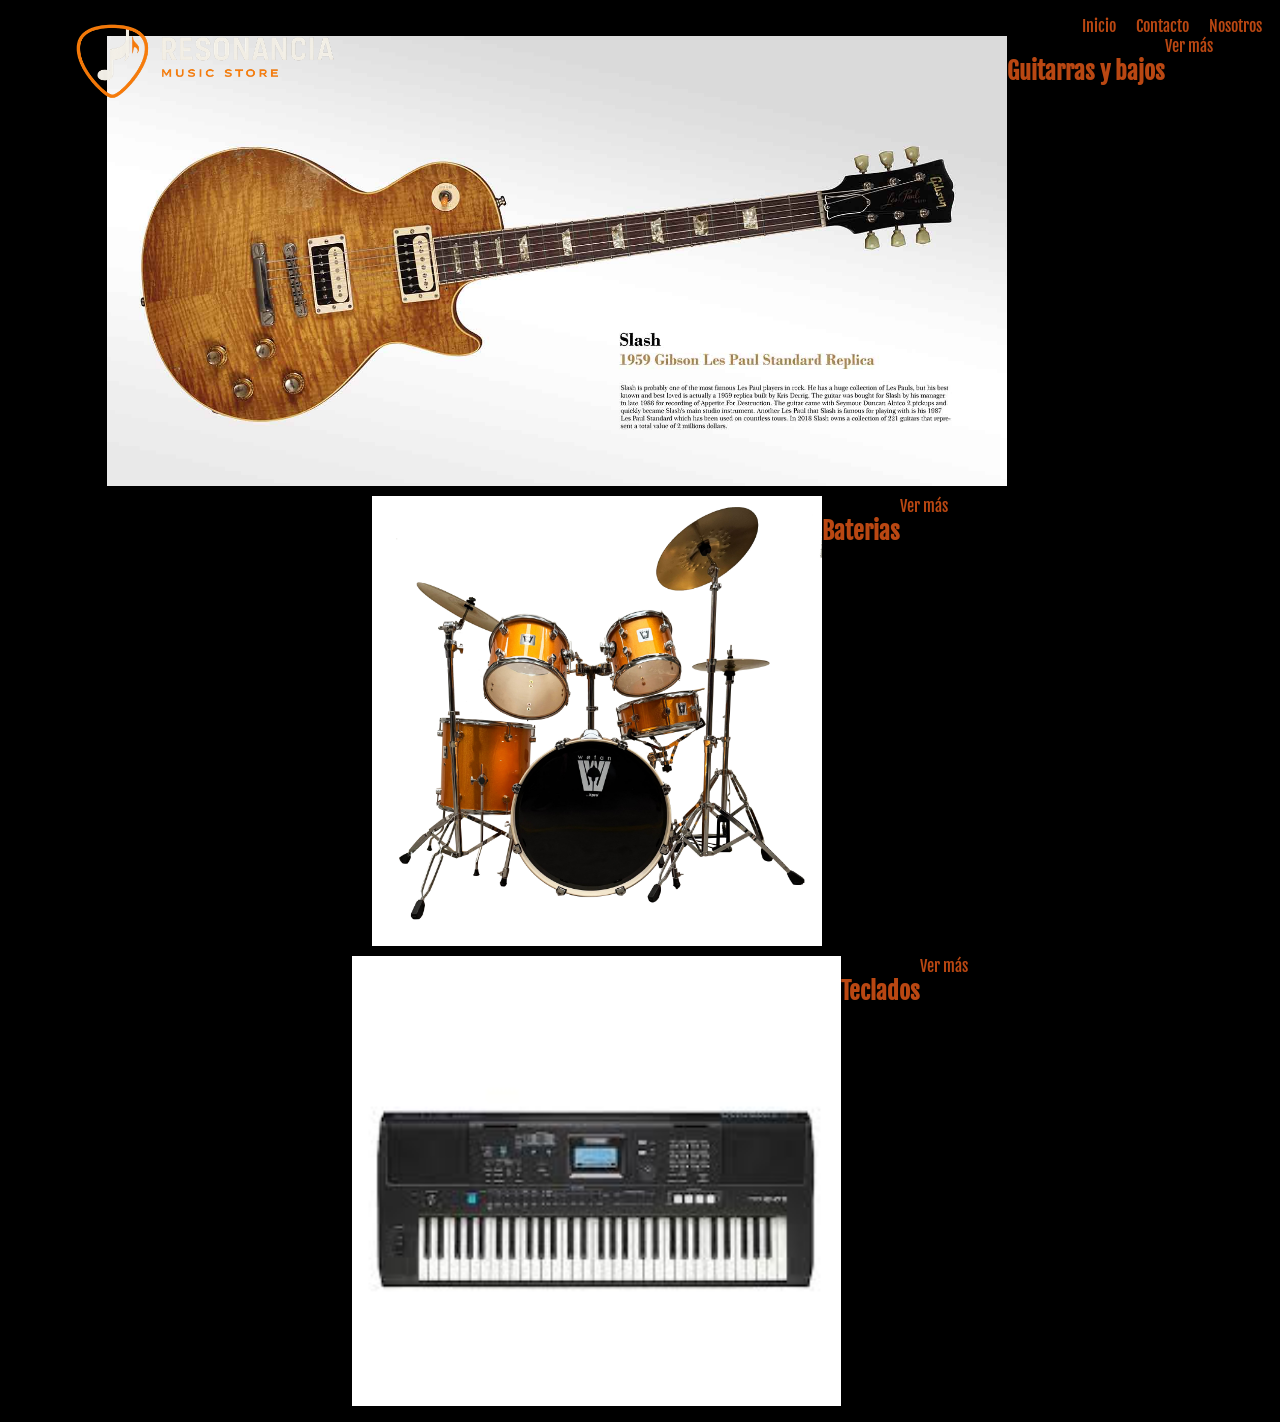
==== pages/productos.html @ 8bb7fff0 "1.0" ====
<!DOCTYPE html>
<html lang="es">
<head>
    <meta charset="UTF-8">
    <meta name="viewport" content="width=device-width, initial-scale=1.0">
    <title>Resonancia Music Store - Productos</title>
            <style>
 @import url('https://fonts.googleapis.com/css2?family=Fjalla+One&display=swap');
</style>
    <link rel="stylesheet" href="../styles/styles.css">

</head>
<body>
            <header>
        <h1 class="title"><img src="../assets/logo.png" alt="logo"></h1>
        <nav>
            <ul class="lista">
                <li><a href="../index.html">Inicio</a></li>
                <li><a href="../pages/contacto.html">Contacto</a></li>
                <li><a href="../pages/nosotros.html">Nosotros</a></li>
            </ul>
        </nav>
    </header>
    <ul class="productos">
        <li class="producto">
            <img src="../assets/lespaul.png" alt="lp" class="lp">
            <h2>Guitarras y bajos</h2>
<a href="./pages/guitarras.html">Ver más</a>
        </li>
        <li class="producto">
            <img src="../assets/bateria.jpg" alt="Batería Acústica" class="bateria">
            <h2>Baterias</h2>
            <a href="../pages/baterias.html">Ver más</a>
        </li>
        <li class="producto">
            <img src="../assets/teclado.jpg" alt="Teclado Digital" class="teclado">
            <h2>Teclados</h2>
            <a href="./pages/teclados.html">Ver más</a>
        </li>     
</body>
</html>
---- styles/styles.css ----
@font-face {
  font-family: "Fjalla One", sans-serif;
  src: url("https://fonts.googleapis.com/css2?family=Fjalla+One&display=swap");
}
body {
  background-color: black;
  font-family: "Fjalla One", sans-serif;
  color: rgb(185, 71, 18);
  text-decoration: none;
}

.title {
  height: 30vh;
  width: auto;
  display: flex;
  position: absolute;
  top: -10vh;
  left: 0;
}

nav {
  display: flex;
  justify-content: center;
  margin-top: 20px;
  text-decoration: none;
  color: rgb(185, 71, 18);
}

.data {
  position: absolute;
  top: 12vh;
}

.local {
  display: flex;
  justify-content: center;
  margin-top: 15vh;
  width: 100vw;
  height: 100vh;
}

.lista {
  display: flex;
  gap: 20px;
  list-style: none;
  height: 5vh;
  text-decoration: none;
  color: rgb(185, 71, 18);
  top: 0;
  right: 2vh;
  position: absolute;
}

a {
  text-decoration: none;
  color: rgb(185, 71, 18);
}

.q {
  display: flex;
  justify-content: center;
  align-content: center;
}

.data {
  display: flex;
  justify-content: center;
  height: 50vh;
  width: auto;
}

.ubicacion {
  display: flex;
  justify-content: right;
}

.nombre {
  position: absolute;
  top: 20vh;
  left: 80vh;
  height: 10vh;
  width: auto;
  font-family: "Fjalla One", sans-serif;
  font-size: small;
  background-color: black;
  color: rgb(185, 71, 18);
}

.mail {
  position: absolute;
  top: 20vh;
  left: 100vh;
  height: 10vh;
  width: auto;
  font-family: "Fjalla One", sans-serif;
  font-size: small;
  background-color: black;
  color: rgb(185, 71, 18);
}

.comentario {
  position: absolute;
  top: 35vh;
  left: 80vh;
  font-family: "Fjalla One", sans-serif;
  font-size: small;
  background-color: black;
  color: rgb(185, 71, 18);
}

.botond {
  position: absolute;
  top: 45vh;
  left: 80vh;
  font-family: "Fjalla One", sans-serif;
  font-size: small;
  background-color: black;
  color: rgb(185, 71, 18);
}

.producto {
  height: 50vh;
  width: auto;
  display: flex;
  flex-direction: row;
  justify-content: center;
  margin: 10px;
}

@media (max-width: 700px) {
  .mobile {
    display: flex;
  }
  .title {
    position: absolute;
    right: -20vh;
  }
  .lista {
    display: flex;
    flex-wrap: wrap;
    position: absolute;
    top: 18vh;
    font-size: 4vh;
  }
  .ubicacion {
    position: absolute;
    left: 110%;
    font-size: 3vh;
  }
  .local {
    justify-content: center;
    position: absolute;
    top: 20vh;
  }
  .data {
    position: absolute;
    top: 40vh;
  }
  .q {
    position: absolute;
    top: 35vh;
  }
  .nombre {
    position: absolute;
    top: 40vh;
    left: 10vh;
    height: 50vh;
    width: 30vh;
    font-size: xx-large;
  }
  .mail {
    position: absolute;
    top: 100vh;
    left: 10vh;
    height: 40vh;
    width: 30vh;
    font-size: xx-large;
  }
  .comentario {
    position: absolute;
    top: 150vh;
    left: 10vh;
    height: 70vh;
    width: 80vh;
    font-size: xx-large;
  }
  .botond {
    position: absolute;
    top: 240vh;
    left: 10vh;
    height: 50vh;
    width: 40vh;
    font-size: xx-large;
  }
  .producto {
    height: 30vh;
    width: auto;
    display: flex;
    flex-direction: column;
    margin: 55px;
    justify-content: flex-end;
  }
  .title {
    height: 30vh;
    width: auto;
    display: flex;
    position: relative;
    top: 0;
    left: 0;
  }
}

/*# sourceMappingURL=styles.css.map */
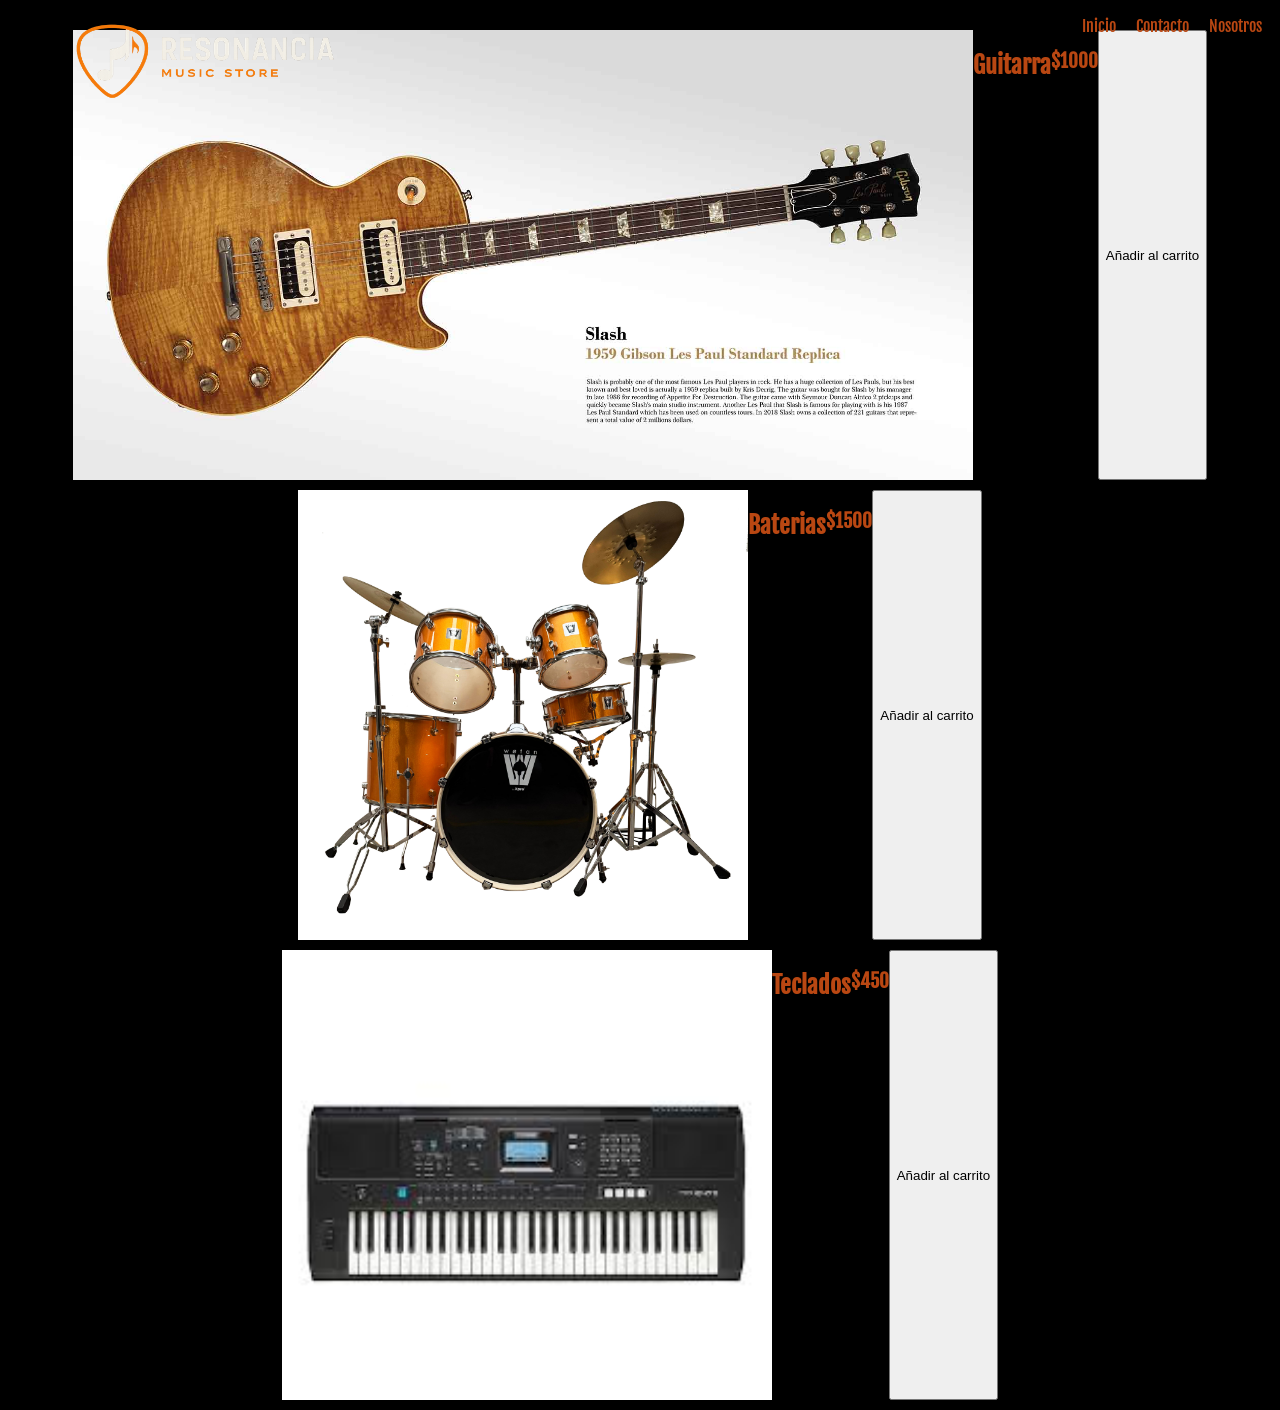
==== commit 345364da: "js" ====
--- a/pages/productos.html
+++ b/pages/productos.html
@@ -21,21 +21,26 @@
             </ul>
         </nav>
     </header>
-    <ul class="productos">
-        <li class="producto">
+    <div class="productos" id="productos">
+        <div class="producto1">
             <img src="../assets/lespaul.png" alt="lp" class="lp">
-            <h2>Guitarras y bajos</h2>
-<a href="./pages/guitarras.html">Ver más</a>
-        </li>
-        <li class="producto">
+            <h2>Guitarra</h2>
+            <h3>$1000</h3>
+            <button class="botoncarrito">Añadir al carrito</button>
+        </div>
+        <div class="producto2">
             <img src="../assets/bateria.jpg" alt="Batería Acústica" class="bateria">
             <h2>Baterias</h2>
-            <a href="../pages/baterias.html">Ver más</a>
-        </li>
-        <li class="producto">
+            <h3>$1500</h3>
+            <button class="botoncarrito">Añadir al carrito</button>
+        </div>
+        <div class="producto3">
             <img src="../assets/teclado.jpg" alt="Teclado Digital" class="teclado">
             <h2>Teclados</h2>
-            <a href="./pages/teclados.html">Ver más</a>
-        </li>     
+            <h3>$450</h3>
+            <button class="botoncarrito">Añadir al carrito</button>
+        </div> 
+    </div>
+   <script src="../js/main.js" defer></script>
 </body>
 </html>
--- a/styles/styles.css
+++ b/styles/styles.css
@@ -118,7 +118,25 @@
   color: rgb(185, 71, 18);
 }
 
-.producto {
+.producto1 {
+  height: 50vh;
+  width: auto;
+  display: flex;
+  flex-direction: row;
+  justify-content: center;
+  margin: 10px;
+}
+
+.producto2 {
+  height: 50vh;
+  width: auto;
+  display: flex;
+  flex-direction: row;
+  justify-content: center;
+  margin: 10px;
+}
+
+.producto3 {
   height: 50vh;
   width: auto;
   display: flex;
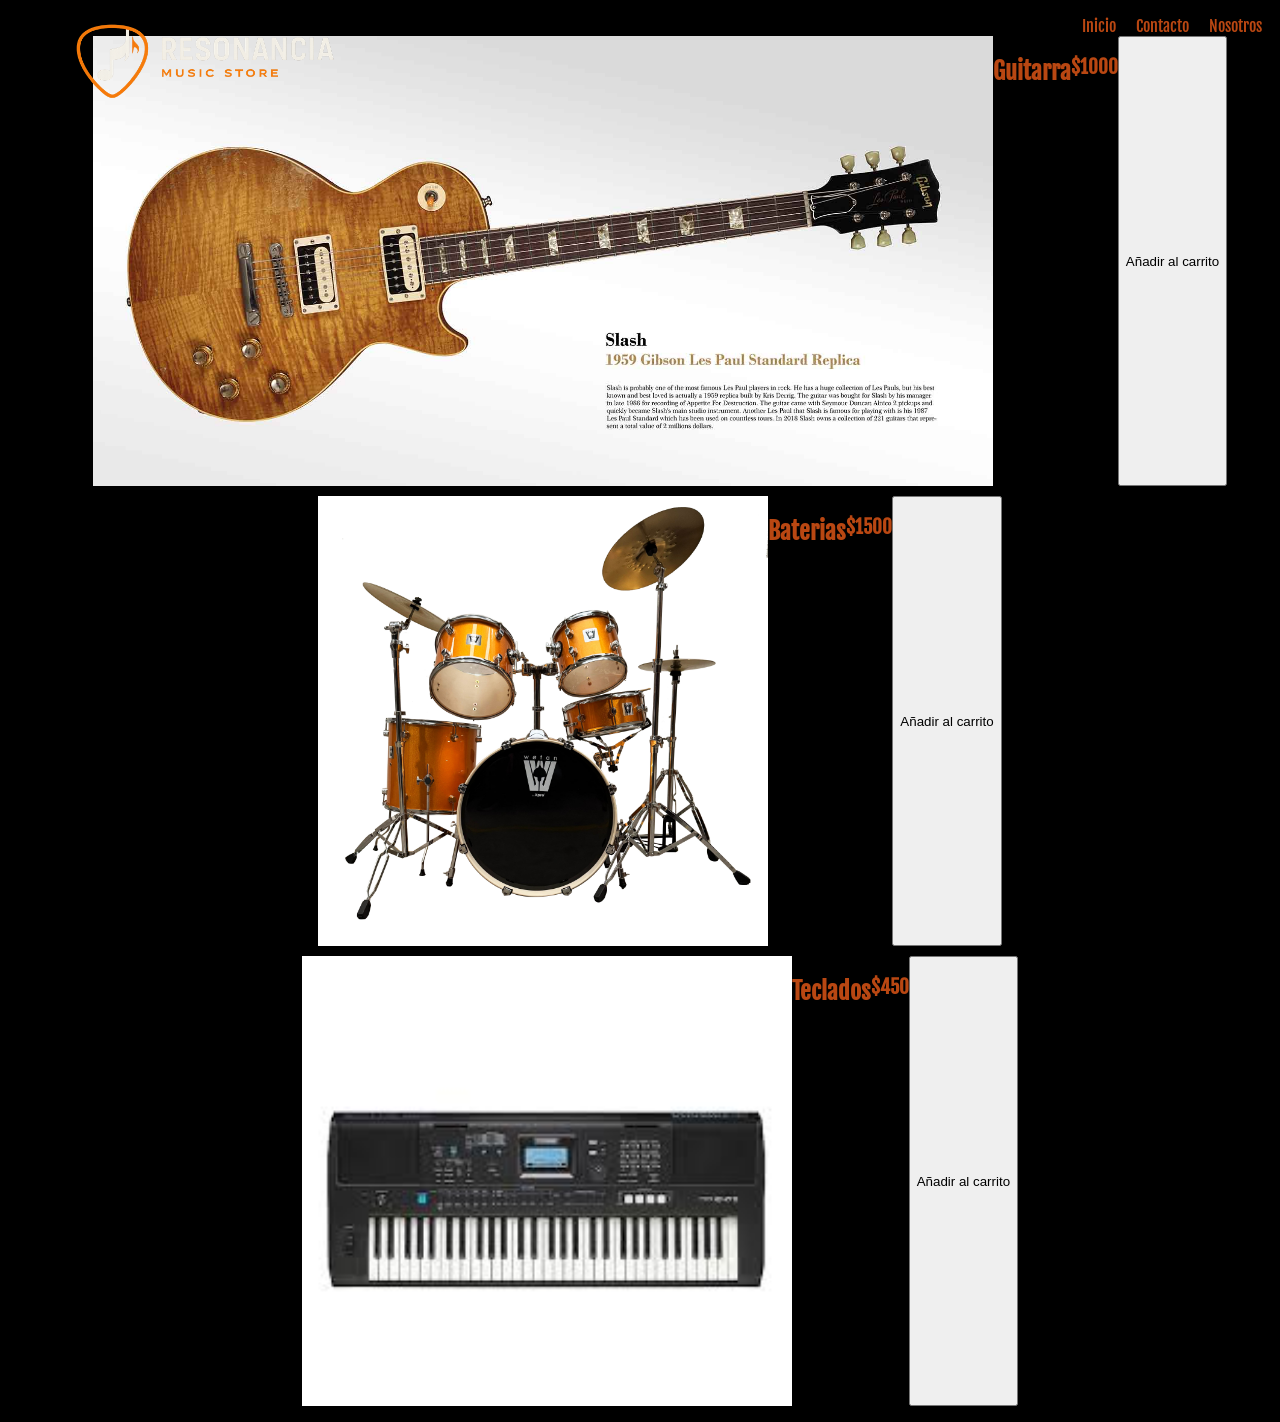
==== commit 2add39b3: "js2" ====
--- a/pages/productos.html
+++ b/pages/productos.html
@@ -21,26 +21,26 @@
             </ul>
         </nav>
     </header>
-    <div class="productos" id="productos">
-        <div class="producto1">
-            <img src="../assets/lespaul.png" alt="lp" class="lp">
-            <h2>Guitarra</h2>
+    <ul class="productos" id="productos">
+        <div class="producto1" id="g">
+            <img src="../assets/lespaul.png" alt="lp" class="lp" id="g">
+            <h2 id="g">Guitarra</h2>
             <h3>$1000</h3>
-            <button class="botoncarrito">Añadir al carrito</button>
+            <button class="botoncarrito" id="g">Añadir al carrito</button>
         </div>
-        <div class="producto2">
+        <div class="producto2" id="b">
             <img src="../assets/bateria.jpg" alt="Batería Acústica" class="bateria">
-            <h2>Baterias</h2>
+            <h2 id="b">Baterias</h2>
             <h3>$1500</h3>
-            <button class="botoncarrito">Añadir al carrito</button>
+            <button class="botoncarrito" id="b">Añadir al carrito</button>
         </div>
-        <div class="producto3">
+        <div class="producto3" id="t">
             <img src="../assets/teclado.jpg" alt="Teclado Digital" class="teclado">
             <h2>Teclados</h2>
             <h3>$450</h3>
-            <button class="botoncarrito">Añadir al carrito</button>
+            <button class="botoncarrito" id="t">Añadir al carrito</button>
         </div> 
-    </div>
+    </ul>
    <script src="../js/main.js" defer></script>
 </body>
 </html>
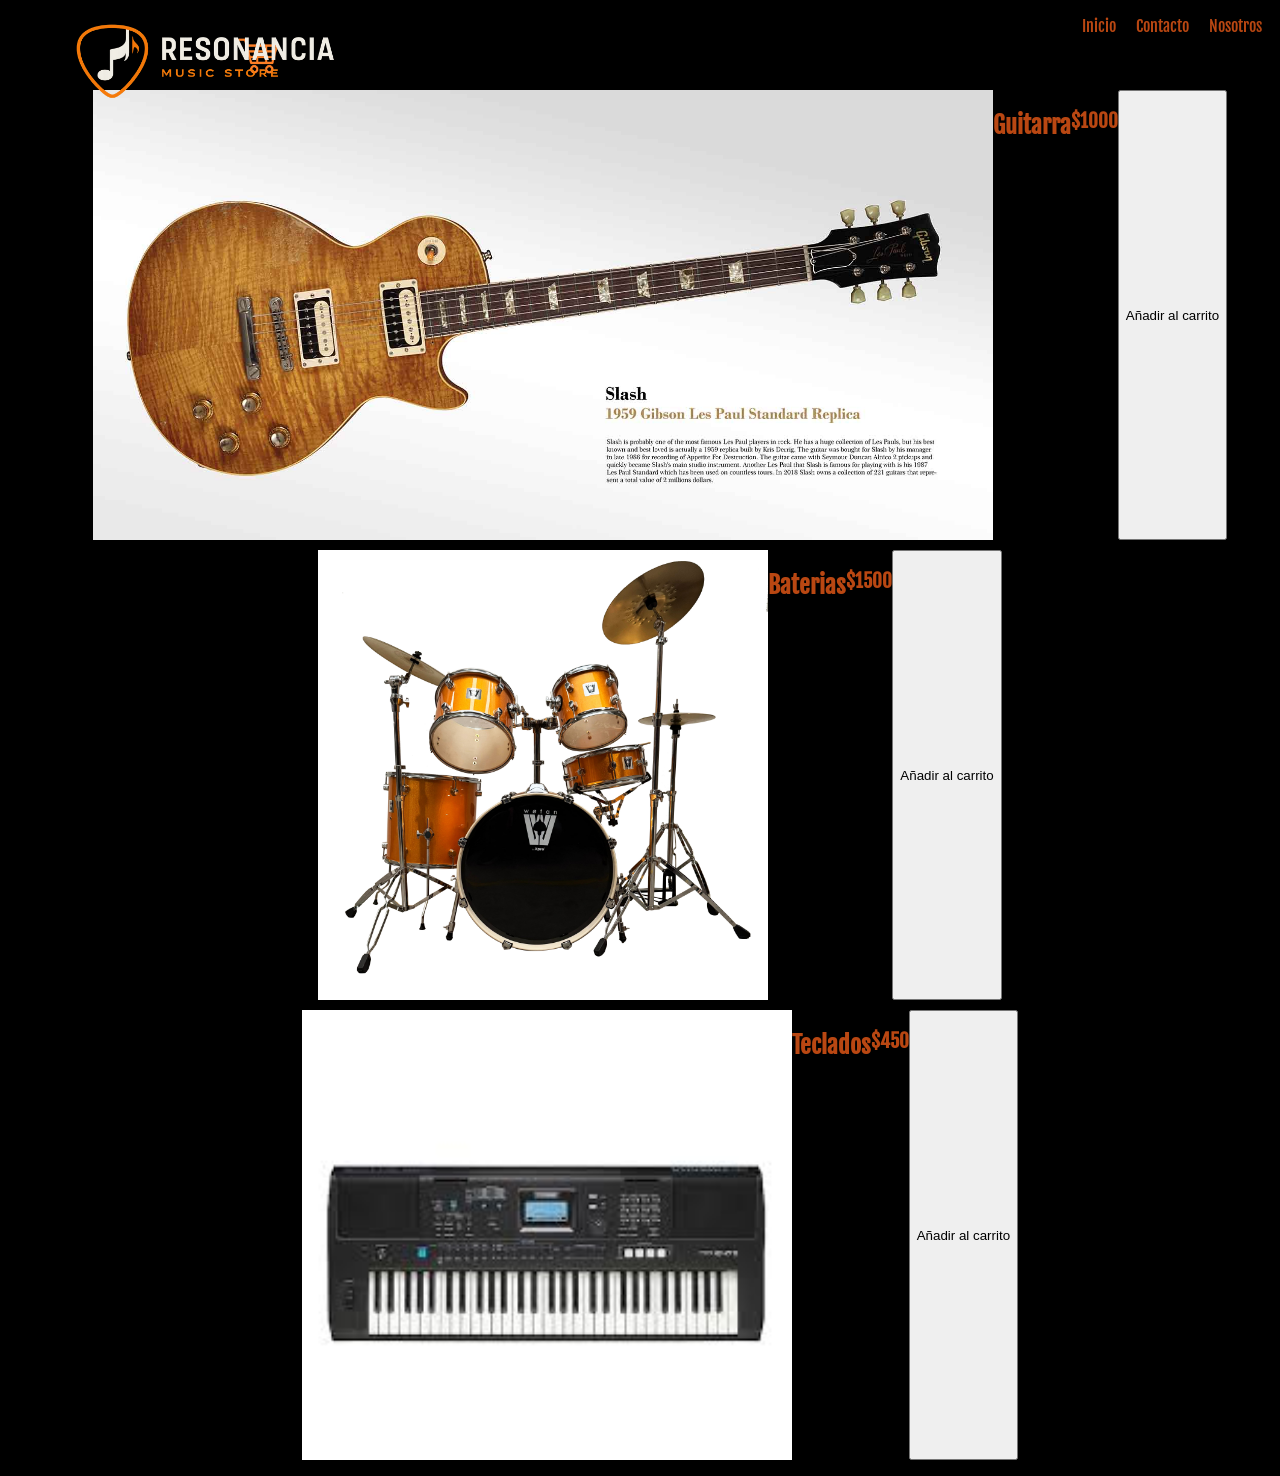
==== commit 1e5f1758: "js3" ====
--- a/pages/productos.html
+++ b/pages/productos.html
@@ -21,7 +21,29 @@
             </ul>
         </nav>
     </header>
-    <ul class="productos" id="productos">
+<ul class="productos" id="productos">
+    <button type="button" id="cart-toggle" aria-haspopup="dialog" aria-expanded="false" aria-controls="cart-drawer">
+        <img src="../assets/carro.png" alt="Carrito" class="carrito">
+    </button>
+
+    <div id="cart-overlay"></div>
+
+    <aside id="cart-drawer">
+        <button type="button" id="cart-close" aria-label="Cerrar carrito">&times;</button>
+        <table id="carrito">
+        <thead>
+            <tr>
+                <th>Imagen</th>
+                <th>Producto</th>
+                <th>Precio</th>
+                <th>Cantidad</th>
+                <th>Eliminar</th>
+            </tr>
+        </thead>
+        <tbody>
+        </tbody>
+        </table>
+    </aside>
         <div class="producto1" id="g">
             <img src="../assets/lespaul.png" alt="lp" class="lp" id="g">
             <h2 id="g">Guitarra</h2>
@@ -38,9 +60,9 @@
             <img src="../assets/teclado.jpg" alt="Teclado Digital" class="teclado">
             <h2>Teclados</h2>
             <h3>$450</h3>
-            <button class="botoncarrito" id="t">Añadir al carrito</button>
-        </div> 
+            <button class="botoncarrito" id="t">Añadir al carrito</button> 
     </ul>
+   
    <script src="../js/main.js" defer></script>
 </body>
 </html>
--- a/styles/styles.css
+++ b/styles/styles.css
@@ -145,6 +145,74 @@
   margin: 10px;
 }
 
+#cart-toggle {
+  background: none;
+  border: none;
+  cursor: pointer;
+  padding: 0;
+}
+
+#cart-toggle img {
+  width: 40px;
+}
+
+#cart-overlay {
+  position: fixed;
+  inset: 0;
+  background: rgba(0, 0, 0, 0.5);
+  opacity: 0;
+  pointer-events: none;
+  transition: opacity 0.3s ease;
+  z-index: 30;
+}
+
+#cart-overlay.visible {
+  opacity: 1;
+  pointer-events: auto;
+}
+
+#cart-drawer {
+  position: fixed;
+  top: 0;
+  right: 0;
+  height: 100%;
+  width: min(400px, 90vw);
+  background: #fff;
+  transform: translateX(100%);
+  transition: transform 0.35s ease;
+  z-index: 31;
+  padding: 20px;
+  overflow-y: auto;
+  box-shadow: -8px 0 24px rgba(0, 0, 0, 0.25);
+}
+
+#cart-drawer.open {
+  transform: translateX(0);
+}
+
+#cart-close {
+  background: none;
+  border: none;
+  font-size: 24px;
+  cursor: pointer;
+  float: right;
+}
+
+#carrito {
+  width: 100%;
+  border-collapse: collapse;
+  clear: both;
+  margin-top: 40px;
+}
+
+#carrito img {
+  width: 50px;
+}
+
+.carrito {
+  margin-left: 190px;
+}
+
 @media (max-width: 700px) {
   .mobile {
     display: flex;
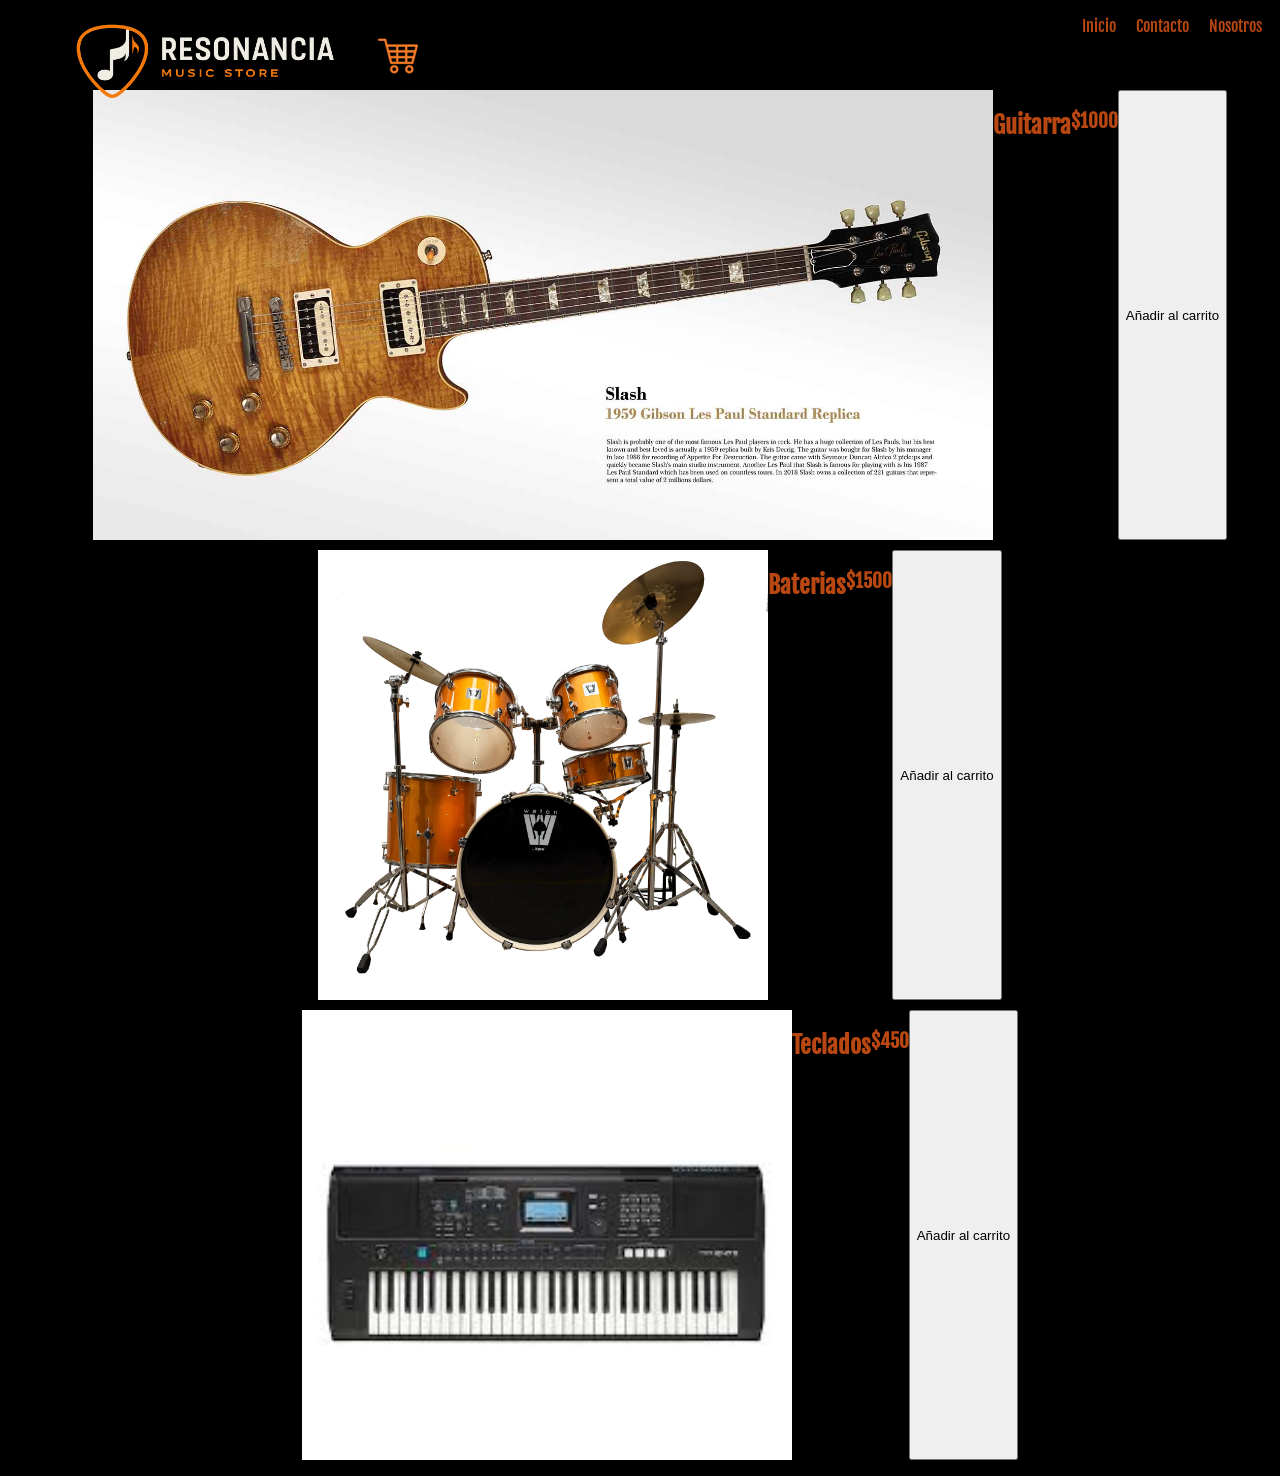
==== commit 50bd7626: "last" ====
--- a/pages/productos.html
+++ b/pages/productos.html
@@ -43,6 +43,31 @@
         <tbody>
         </tbody>
         </table>
+
+        <div id="cart-footer">
+            <p>Total: <span id="cart-total">$0.00</span></p>
+            <button type="button" id="btn-checkout">Finalizar compra</button>
+        </div>
+
+        <div id="checkout-form" style="display:none;">
+            <h3>Datos de pago</h3>
+            <p class="fake-notice">Simulación de pago — no se procesa ningún cobro real.</p>
+            <form id="payment-form">
+                <input type="text" id="card-name" placeholder="Nombre en la tarjeta" required>
+                <input type="text" id="card-number" placeholder="Número de tarjeta" maxlength="16" pattern="[0-9]{16}" required>
+                <div class="payment-row">
+                    <input type="text" id="card-expiry" placeholder="MM/AA" maxlength="5" pattern="(0[1-9]|1[0-2])\/[0-9]{2}" required>
+                    <input type="text" id="card-cvv" placeholder="CVV" maxlength="3" pattern="[0-9]{3}" required>
+                </div>
+                <button type="submit" id="btn-pagar">Pagar</button>
+                <button type="button" id="btn-cancel-checkout">Cancelar</button>
+            </form>
+        </div>
+
+        <div id="checkout-success" style="display:none;">
+            <p>✅ ¡Compra realizada con éxito!</p>
+            <button type="button" id="btn-close-success">Cerrar</button>
+        </div>
     </aside>
         <div class="producto1" id="g">
             <img src="../assets/lespaul.png" alt="lp" class="lp" id="g">
--- a/styles/styles.css
+++ b/styles/styles.css
@@ -150,6 +150,8 @@
   border: none;
   cursor: pointer;
   padding: 0;
+  position: relative;
+  z-index: 40;
 }
 
 #cart-toggle img {
@@ -209,8 +211,62 @@
   width: 50px;
 }
 
+#cart-footer {
+  border-top: 1px dashed #999;
+  margin-top: 20px;
+  padding-top: 14px;
+  display: flex;
+  justify-content: space-between;
+  align-items: center;
+}
+
+#cart-footer button,
+#checkout-form button {
+  background: rgb(185, 71, 18);
+  color: #fff;
+  border: none;
+  padding: 8px 14px;
+  border-radius: 6px;
+  cursor: pointer;
+}
+
+#checkout-form {
+  margin-top: 16px;
+}
+
+.fake-notice {
+  font-size: 12px;
+  opacity: 0.7;
+}
+
+#payment-form {
+  display: flex;
+  flex-direction: column;
+  gap: 8px;
+}
+
+#payment-form input {
+  padding: 8px;
+  border: 1px solid #ccc;
+  border-radius: 6px;
+}
+
+.payment-row {
+  display: flex;
+  gap: 8px;
+}
+
+#btn-cancel-checkout {
+  background: #444 !important;
+}
+
+#checkout-success {
+  margin-top: 16px;
+  text-align: center;
+}
+
 .carrito {
-  margin-left: 190px;
+  margin-left: 330px;
 }
 
 @media (max-width: 700px) {
